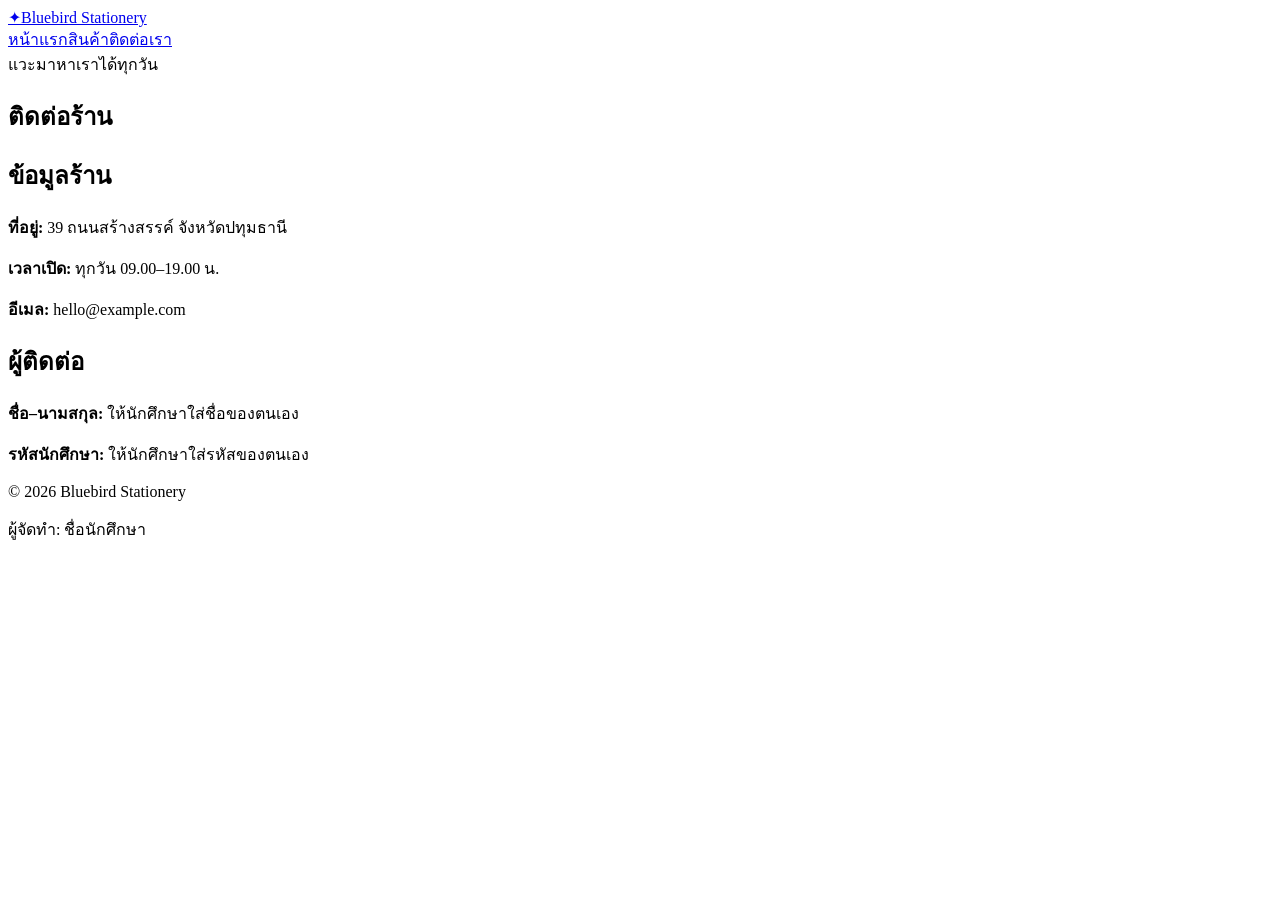
==== contact.html @ 6e94b72c "Add files via upload" ====
<!doctype html>
<html lang="th">
<head><meta charset="utf-8"><meta name="viewport" content="width=device-width,initial-scale=1"><title>ติดต่อ | Bluebird Stationery</title><link rel="stylesheet" href="assets/style.css"></head>
<body>
<header class="site-header"><nav class="nav container"><a class="brand" href="home.html"><span class="brand-mark">✦</span>Bluebird Stationery</a><div class="nav-links"><a href="home.html">หน้าแรก</a><a href="shop.html">สินค้า</a><a href="contacts.html">ติดต่อเรา</a></div></nav></header>
<main><section class="page-head"><div class="container"><span class="eyebrow">แวะมาหาเราได้ทุกวัน</span><h1>ติดต่อร้าน</h1></div></section><section class="section"><div class="container contact-box"><section><h2>ข้อมูลร้าน</h2><p><strong>ที่อยู่:</strong> 39 ถนนสร้างสรรค์ จังหวัดปทุมธานี</p><p><strong>เวลาเปิด:</strong> ทุกวัน 09.00–19.00 น.</p><p><strong>อีเมล:</strong> hello@example.com</p></section><section class="student-placeholder"><h2>ผู้ติดต่อ</h2><p><strong>ชื่อ–นามสกุล:</strong> ให้นักศึกษาใส่ชื่อของตนเอง</p><p><strong>รหัสนักศึกษา:</strong> ให้นักศึกษาใส่รหัสของตนเอง</p></section></div></section></main>
<footer class="site-footer"><div class="container footer-row"><p>© 2026 Bluebird Stationery</p><p>ผู้จัดทำ: ชื่อนักศึกษา</p></div></footer>
</body></html>
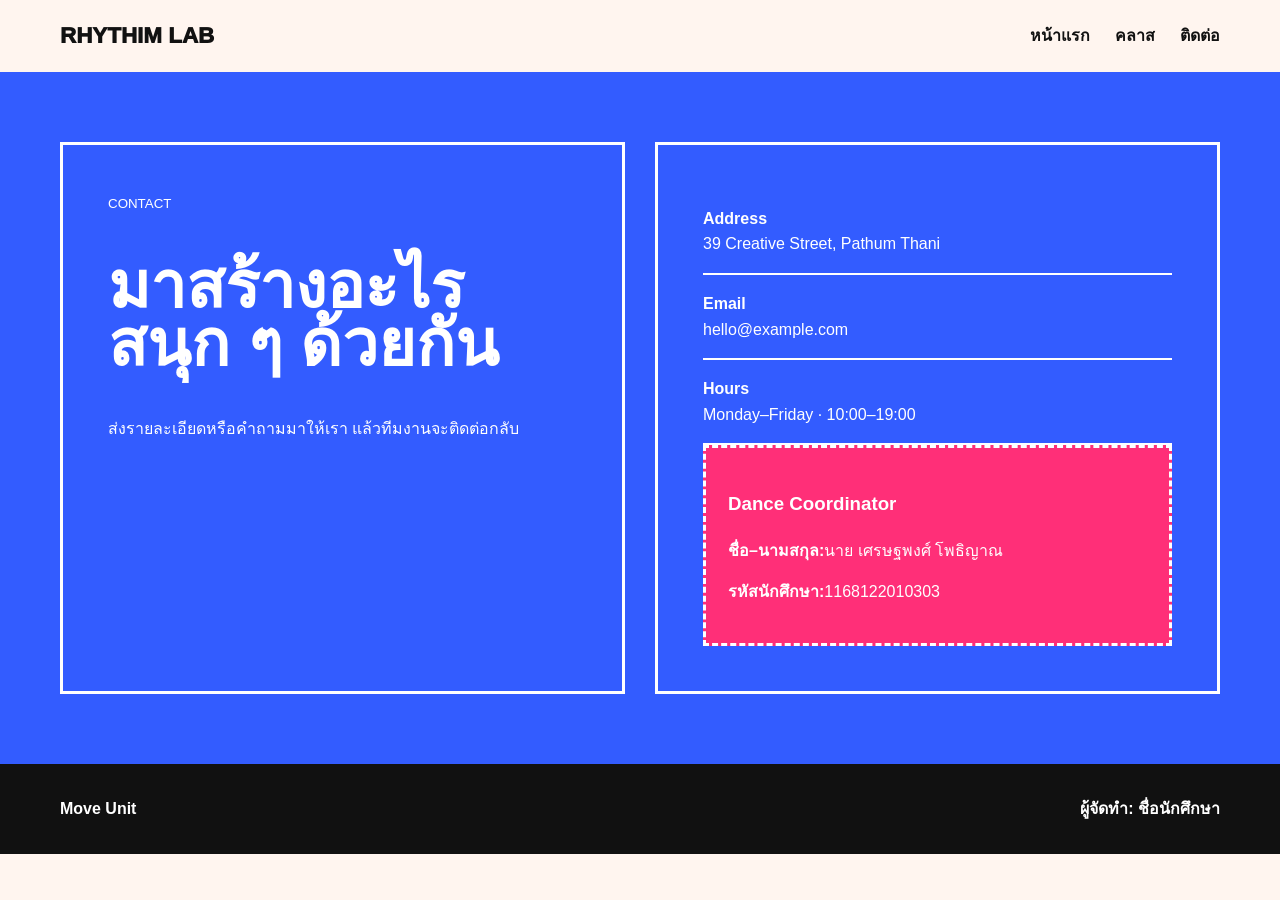
==== commit 3a9c39e4: "Update contact.html" ====
--- a/contact.html
+++ b/contact.html
@@ -1,8 +1,2 @@
 <!doctype html>
-<html lang="th">
-<head><meta charset="utf-8"><meta name="viewport" content="width=device-width,initial-scale=1"><title>ติดต่อ | Bluebird Stationery</title><link rel="stylesheet" href="assets/style.css"></head>
-<body>
-<header class="site-header"><nav class="nav container"><a class="brand" href="home.html"><span class="brand-mark">✦</span>Bluebird Stationery</a><div class="nav-links"><a href="home.html">หน้าแรก</a><a href="shop.html">สินค้า</a><a href="contacts.html">ติดต่อเรา</a></div></nav></header>
-<main><section class="page-head"><div class="container"><span class="eyebrow">แวะมาหาเราได้ทุกวัน</span><h1>ติดต่อร้าน</h1></div></section><section class="section"><div class="container contact-box"><section><h2>ข้อมูลร้าน</h2><p><strong>ที่อยู่:</strong> 39 ถนนสร้างสรรค์ จังหวัดปทุมธานี</p><p><strong>เวลาเปิด:</strong> ทุกวัน 09.00–19.00 น.</p><p><strong>อีเมล:</strong> hello@example.com</p></section><section class="student-placeholder"><h2>ผู้ติดต่อ</h2><p><strong>ชื่อ–นามสกุล:</strong> ให้นักศึกษาใส่ชื่อของตนเอง</p><p><strong>รหัสนักศึกษา:</strong> ให้นักศึกษาใส่รหัสของตนเอง</p></section></div></section></main>
-<footer class="site-footer"><div class="container footer-row"><p>© 2026 Bluebird Stationery</p><p>ผู้จัดทำ: ชื่อนักศึกษา</p></div></footer>
-</body></html>
+<html lang="th"><head><meta charset="utf-8"><meta name="viewport" content="width=device-width,initial-scale=1"><title>ติดต่อ | Move Unit</title><link rel="stylesheet" href="assets/style.css"></head><body class="kinetic"><header class="header"><nav class="nav container"><a class="brand" href="begin.html">RHYTHIM LAB</a><div class="links"><a href="index.html">หน้าแรก</a><a href="product.html">คลาส</a><a href="contact.html">ติดต่อ</a></div></nav></header><main class="contact"><div class="container contact-grid"><div class="contact-lead"><small>CONTACT</small><h1>มาสร้างอะไรสนุก ๆ ด้วยกัน</h1><p>ส่งรายละเอียดหรือคำถามมาให้เรา แล้วทีมงานจะติดต่อกลับ</p></div><div class="contact-info"><div class="detail"><strong>Address</strong><br>39 Creative Street, Pathum Thani</div><div class="detail"><strong>Email</strong><br>hello@example.com</div><div class="detail"><strong>Hours</strong><br>Monday–Friday · 10:00–19:00</div><div class="student"><h3>Dance Coordinator</h3><p><strong>ชื่อ–นามสกุล:</strong>นาย เศรษฐพงศ์ โพธิญาณ</p><p><strong>รหัสนักศึกษา:</strong>1168122010303</p></div></div></div></main><footer class="footer"><div class="container footer-row"><strong>Move Unit</strong><span class="footer-student">ผู้จัดทำ: ชื่อนักศึกษา</span></div></footer></body></html>
--- a/assets/style.css
+++ b/assets/style.css
@@ -0,0 +1 @@
+*{box-sizing:border-box}body{margin:0;font-family:Arial,"Noto Sans Thai",sans-serif;line-height:1.6}a{color:inherit}.container{width:min(1160px,91%);margin:auto}img{display:block;width:100%;object-fit:cover}.student{padding:22px;border:3px dashed currentColor}.footer-student{font-weight:900}body{background:#fff5ef;color:#111}.header{padding:18px 0}.nav{display:flex;justify-content:space-between;align-items:center}.brand{font-size:1.4rem;font-weight:1000;text-decoration:none}.links{display:flex;gap:25px}.links a{text-decoration:none;font-weight:800}.hero{overflow:hidden;padding:30px 0 70px}.hero-title{font-size:clamp(5rem,13vw,13rem);line-height:.7;letter-spacing:-.1em;margin:30px 0;transform:skewY(-3deg);color:#ff2f78}.hero-grid{display:grid;grid-template-columns:.7fr 1.3fr;gap:35px;align-items:end}.hero img{height:550px;clip-path:polygon(10% 0,100% 0,90% 100%,0 100%)}.hero-copy{padding-bottom:35px}.button{display:inline-block;padding:13px 19px;background:#335cff;color:#fff;border-radius:99px;text-decoration:none;font-weight:900}.page-head{padding:55px 0}.page-head h1{font-size:clamp(5rem,11vw,10rem);line-height:.78;margin:0;color:#335cff}.entry{display:grid;grid-template-columns:.8fr 1.2fr;gap:45px;align-items:center;padding:35px 0;border-top:3px solid #111}.entry:nth-child(even){grid-template-columns:1.2fr .8fr}.entry:nth-child(even) img{order:2}.entry img{height:430px;clip-path:polygon(8% 0,100% 4%,92% 100%,0 94%)}.entry h2{font-size:3rem}.contact{padding:70px 0;background:#335cff;color:#fff}.contact-grid{display:grid;grid-template-columns:1fr 1fr;gap:30px}.contact-grid>div{padding:45px;border:3px solid #fff}.contact h1{font-size:4rem;line-height:.9}.detail{padding:16px 0;border-bottom:2px solid #fff}.student{background:#ff2f78}.footer{padding:32px 0;background:#111;color:#fff}.footer-row{display:flex;justify-content:space-between}@media(max-width:800px){.nav{padding:18px 0;align-items:flex-start;flex-direction:column}.links{width:100%;justify-content:space-between;gap:7px}.hero-grid,.ticket-card,.entry,.entry:nth-child(even),.contact-grid{grid-template-columns:1fr}.hero img,.entry img,.hero-card{height:400px}.entry:nth-child(even) img{order:0}.hero-copy{padding:35px}.ticket-card .hero-copy,.contact-lead{border-right:0}.footer-row{flex-direction:column;gap:15px}}
